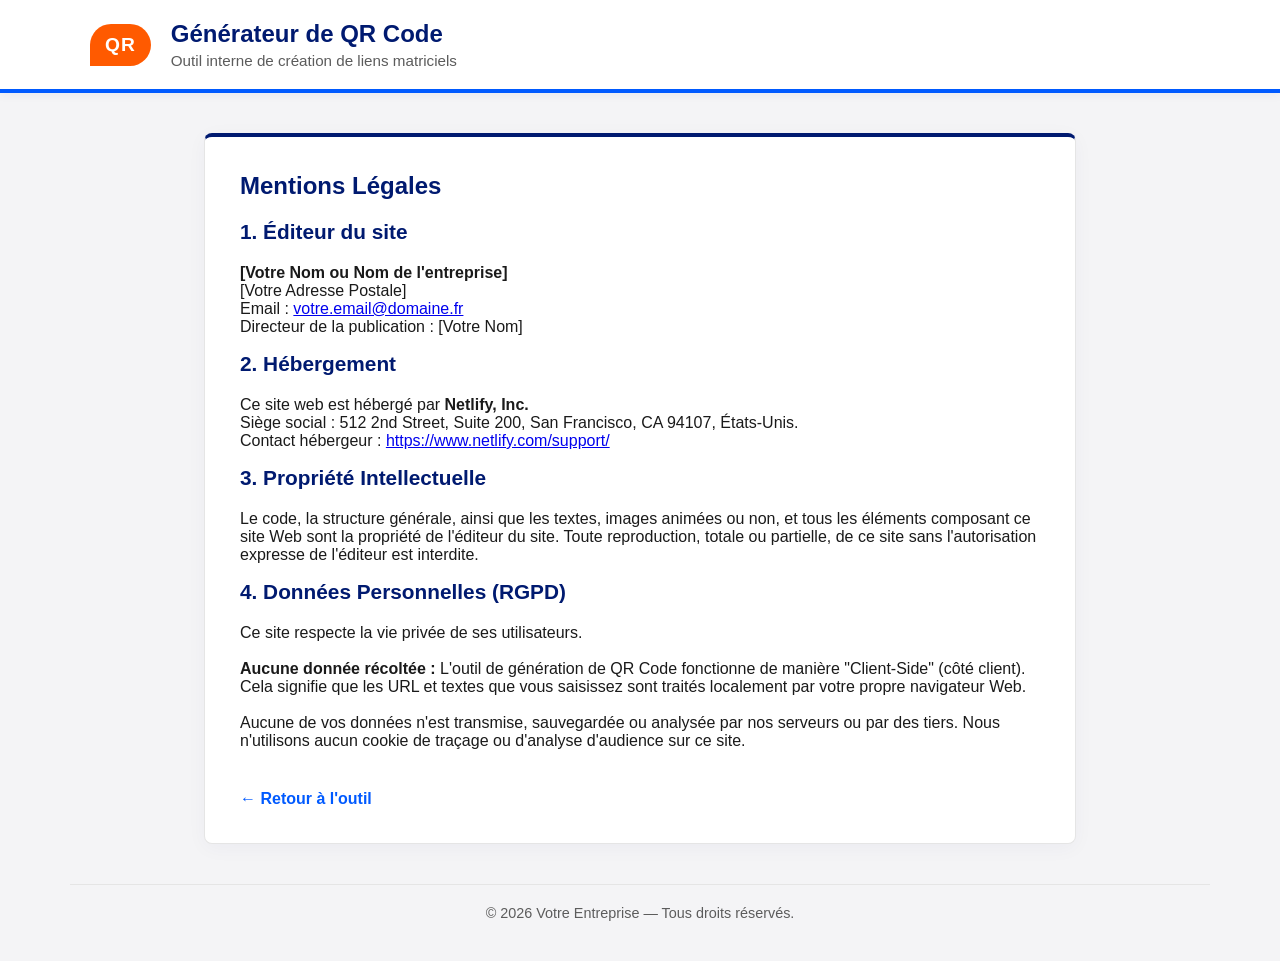
==== mentions-legales.html @ f22489a5 "Passage d'un single file à une architecture séparée" ====
<!DOCTYPE html>
<html lang="fr">
<head>
    <meta charset="UTF-8">
    <meta name="viewport" content="width=device-width, initial-scale=1.0">
    <title>Mentions Légales - Générateur QR Code</title>
    <link rel="stylesheet" href="css/style.css">
</head>
<body>

    <header class="site-header">
        <div class="header-content">
            <div class="fake-logo">QR</div>
            <div class="header-title">
                <h1>Générateur de QR Code</h1>
                <p>Outil interne de création de liens matriciels</p>
            </div>
        </div>
    </header>

    <div class="main-container" style="display: block;">
        <div class="config-panel" style="max-width: 800px; margin: 0 auto;">
            <h2 style="color: var(--corp-navy); margin-top: 0;">Mentions Légales</h2>
            
            <h3>1. Éditeur du site</h3>
            <p><strong>[Votre Nom ou Nom de l'entreprise]</strong><br>
            [Votre Adresse Postale]<br>
            Email : <a href="mailto:votre.email@domaine.fr">votre.email@domaine.fr</a><br>
            Directeur de la publication : [Votre Nom]</p>

            <h3>2. Hébergement</h3>
            <p>Ce site web est hébergé par <strong>Netlify, Inc.</strong><br>
            Siège social : 512 2nd Street, Suite 200, San Francisco, CA 94107, États-Unis.<br>
            Contact hébergeur : <a href="https://www.netlify.com/support/">https://www.netlify.com/support/</a></p>

            <h3>3. Propriété Intellectuelle</h3>
            <p>Le code, la structure générale, ainsi que les textes, images animées ou non, et tous les éléments composant ce site Web sont la propriété de l'éditeur du site. Toute reproduction, totale ou partielle, de ce site sans l'autorisation expresse de l'éditeur est interdite.</p>

            <h3>4. Données Personnelles (RGPD)</h3>
            <p>Ce site respecte la vie privée de ses utilisateurs.<br><br>
            <strong>Aucune donnée récoltée :</strong> L'outil de génération de QR Code fonctionne de manière "Client-Side" (côté client). Cela signifie que les URL et textes que vous saisissez sont traités localement par votre propre navigateur Web. <br><br>
            Aucune de vos données n'est transmise, sauvegardée ou analysée par nos serveurs ou par des tiers. Nous n'utilisons aucun cookie de traçage ou d'analyse d'audience sur ce site.</p>
            
            <div style="margin-top: 40px;">
                <a href="index.html" style="color: var(--corp-blue); text-decoration: none; font-weight: bold;">← Retour à l'outil</a>
            </div>
        </div>
    </div>

    <footer class="site-footer">
        <div>&copy; 2026 Votre Entreprise — Tous droits réservés.</div>
    </footer>

</body>
</html>
---- css/style.css ----
/* === PALETTE CORPORATE === */
:root {
    --bg-color: #F4F4F6;
    --panel-bg: #FFFFFF;
    --text-main: #1A1A1A;
    --text-muted: #5C5C5C;
    --border-color: #E5E5E5;
    
    --corp-navy: #001A70;
    --corp-blue: #005AFF;
    --corp-blue-hover: #0043CC;
    --corp-orange: #FF5A00;
}

body { 
    font-family: 'Arial', 'Helvetica Neue', sans-serif;
    background-color: var(--bg-color); color: var(--text-main); 
    margin: 0; padding: 0; -webkit-font-smoothing: antialiased;
}

/* --- HEADER CORPORATE --- */
.site-header {
    background-color: var(--panel-bg);
    border-bottom: 4px solid var(--corp-blue);
    padding: 20px 0;
    margin-bottom: 40px;
    box-shadow: 0 2px 10px rgba(0, 26, 112, 0.05);
}
.header-content {
    max-width: 1100px; margin: 0 auto; padding: 0 20px;
    display: flex; align-items: center; gap: 20px;
}
.fake-logo {
    background-color: var(--corp-orange); color: white;
    font-weight: 900; font-size: 1.2rem; padding: 10px 15px;
    border-radius: 50px 50px 50px 0; letter-spacing: 1px;
}
.header-title h1 { margin: 0; font-size: 1.5rem; color: var(--corp-navy); font-weight: 700; }
.header-title p { margin: 4px 0 0 0; color: var(--text-muted); font-size: 0.95rem; }

.main-container { display: flex; gap: 40px; max-width: 1100px; margin: 0 auto; padding: 0 20px; flex-wrap: wrap; align-items: flex-start; }

/* PANNEAU GAUCHE */
.config-panel { 
    background: var(--panel-bg); padding: 35px; border-radius: 8px; 
    box-shadow: 0 4px 20px rgba(0, 26, 112, 0.04); flex: 1; min-width: 350px; 
    border: 1px solid var(--border-color); border-top: 4px solid var(--corp-navy); 
}

.config-section { margin-bottom: 35px; }
.config-section:last-child { margin-bottom: 0; }
h3 { margin-top: 0; margin-bottom: 20px; color: var(--corp-navy); font-size: 1.3rem; font-weight: 700; }

label { display: block; margin-bottom: 8px; font-weight: 700; font-size: 0.95rem; color: var(--text-main); cursor: pointer; }

input[type="text"], input[type="url"], select { 
    width: 100%; padding: 14px 16px; border: 1px solid #B0B0B0; border-radius: 4px; 
    box-sizing: border-box; background: #FFFFFF; color: var(--text-main); 
    margin-bottom: 15px; font-size: 1rem; transition: border-color 0.2s, box-shadow 0.2s;
}
input[type="text"]:focus, input[type="url"]:focus, select:focus {
    outline: none; border-color: var(--corp-blue); box-shadow: 0 0 0 3px rgba(0, 90, 255, 0.15);
}

input[type="range"] { width: 100%; margin-bottom: 15px; cursor: pointer; }
.row { display: flex; gap: 20px; margin-bottom: 10px; }
.col { flex: 1; }

.color-picker-group { display: flex; align-items: center; gap: 15px; margin-bottom: 15px; flex-wrap: wrap;}
input[type="color"] { width: 44px; height: 44px; border: none; border-radius: 50%; cursor: pointer; padding: 0; background: none; flex-shrink: 0;}
input[type="color"]::-webkit-color-swatch-wrapper { padding: 0; }
input[type="color"]::-webkit-color-swatch { border: 1px solid #ccc; border-radius: 50%; }
input[type="color"]:disabled { opacity: 0.3; cursor: not-allowed; }

.palette { display: flex; gap: 10px; flex-wrap: wrap; align-items: center; border-left: 1px solid var(--border-color); padding-left: 15px;}
.color-dot { width: 28px; height: 28px; border-radius: 50%; cursor: pointer; border: 1px solid rgba(0,0,0,0.1); transition: transform 0.1s; }
.color-dot:hover { transform: scale(1.15); box-shadow: 0 2px 5px rgba(0,0,0,0.2);}

.checkbox-group { display: flex; align-items: center; gap: 10px; margin-bottom: 15px; cursor: pointer; font-weight: normal; }
.checkbox-group input { cursor: pointer; width: 18px; height: 18px; accent-color: var(--corp-blue);}

/* PANNEAU DROIT */
.preview-panel { 
    background: var(--panel-bg); padding: 35px; border-radius: 8px; 
    box-shadow: 0 4px 20px rgba(0, 26, 112, 0.04); flex: 1; min-width: 350px; 
    display: flex; flex-direction: column; align-items: center; position: sticky; 
    top: 20px; border: 1px solid var(--border-color); 
}

#final-canvas-container { 
    margin: 0 0 30px 0; padding: 20px; background-color: white; border-radius: 8px; 
    border: 1px solid var(--border-color); display: flex; justify-content: center;
    width: 100%; box-sizing: border-box; transition: background-color 0.3s ease;
}

.checkerboard {
    background-color: #fff !important;
    background-image:
      linear-gradient(45deg, #f0f0f0 25%, transparent 25%),
      linear-gradient(-45deg, #f0f0f0 25%, transparent 25%),
      linear-gradient(45deg, transparent 75%, #f0f0f0 75%),
      linear-gradient(-45deg, transparent 75%, #f0f0f0 75%) !important;
    background-size: 20px 20px !important; background-position: 0 0, 0 10px, 10px -10px, -10px 0px !important;
}

#final-canvas { max-width: 100%; height: auto; display: block; }
#raw-qr-container { display: none; }

/* BOUTONS */
.export-controls { width: 100%; }
.btn { 
    width: 100%; padding: 16px; border: none; border-radius: 4px; cursor: pointer; 
    font-weight: 700; font-size: 1rem; text-align: center; margin-bottom: 12px; 
    transition: all 0.2s ease; color: white; 
}
.btn:active:not(:disabled) { transform: scale(0.98); }
.btn:disabled { opacity: 0.7; cursor: not-allowed; }

.btn-primary { background-color: var(--corp-blue); } 
.btn-primary:hover:not(:disabled) { background-color: var(--corp-blue-hover); box-shadow: 0 4px 12px rgba(0, 90, 255, 0.2); }

.btn-secondary { background-color: white; color: var(--corp-blue); border: 2px solid var(--corp-blue); padding: 14px; } 
.btn-secondary:hover:not(:disabled) { background-color: #F0F5FF; }

.btn-text { background: none; color: var(--text-muted); padding: 8px; font-weight: normal; border: 1px solid var(--border-color); border-radius: 4px; cursor: pointer; font-size: 0.9rem;}
.btn-text:hover { background: var(--bg-color); color: var(--text-main); }

input[type="file"] { font-size: 0.9rem; color: var(--text-muted); margin-bottom: 10px; cursor: pointer;}
input[type="file"]::file-selector-button {
    padding: 8px 16px; border-radius: 4px; border: 1px solid var(--border-color);
    background-color: #fff; color: var(--text-main); cursor: pointer; font-weight: bold; margin-right: 10px; transition: background 0.2s;
}
input[type="file"]::file-selector-button:hover { background-color: var(--bg-color); }

/* FOOTER */
.site-footer {
    max-width: 1100px; margin: 40px auto 0 auto; padding: 20px;
    border-top: 1px solid var(--border-color); text-align: center;
    font-size: 0.9rem; color: var(--text-muted); padding-bottom: 40px;
}
.site-footer a { color: var(--corp-blue); text-decoration: none; margin: 0 10px; }
.site-footer a:hover { text-decoration: underline; }
.privacy-badge {
    display: inline-flex; align-items: center; gap: 8px;
    background: #EAF2FF; color: var(--corp-navy);
    padding: 8px 16px; border-radius: 50px; font-weight: 600; font-size: 0.85rem; margin-bottom: 15px;
}
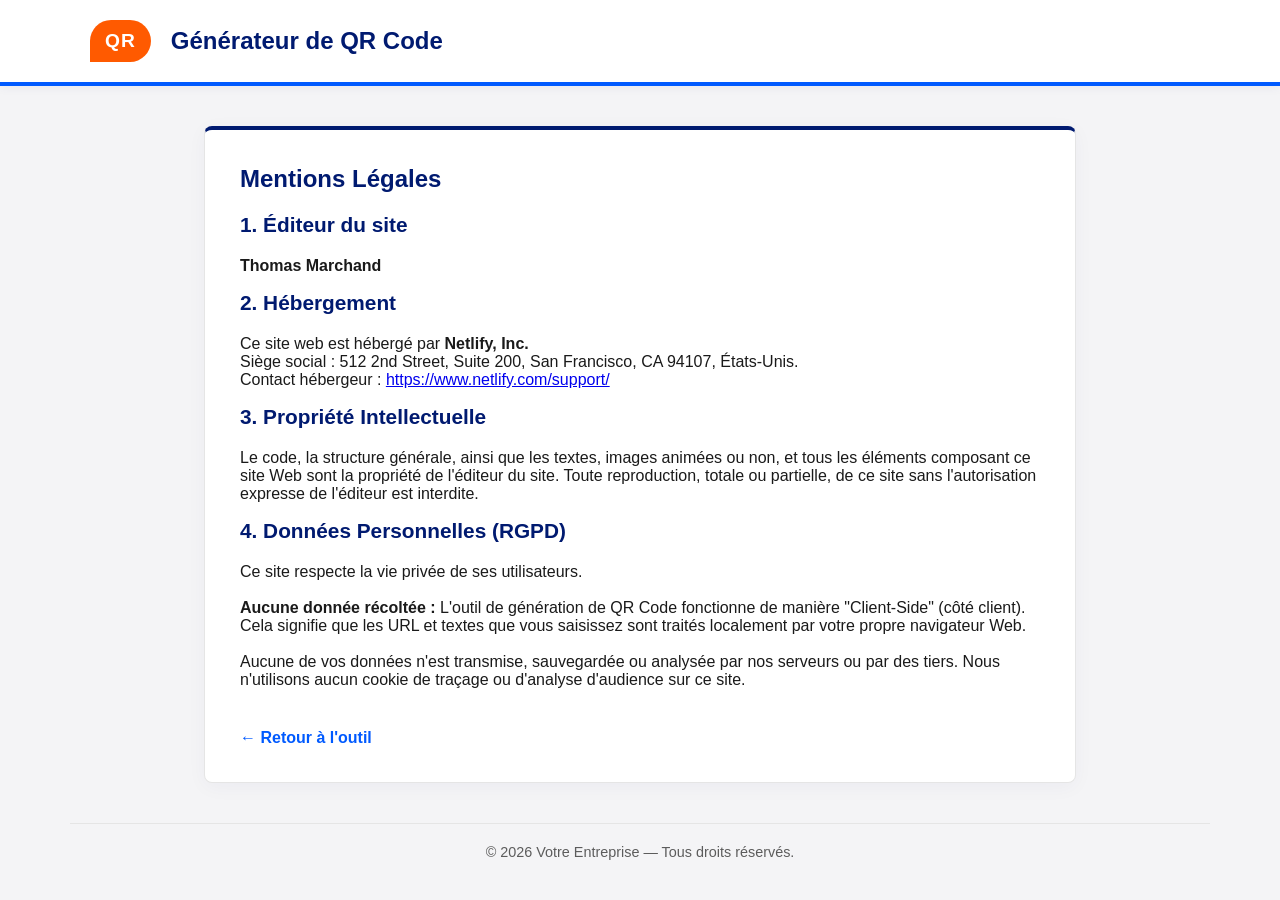
==== commit 1c86a659: "ajouts infos mentions légales, suppression de la description dans le header, mise à jour du copyrigh" ====
--- a/mentions-legales.html
+++ b/mentions-legales.html
@@ -13,7 +13,6 @@
             <div class="fake-logo">QR</div>
             <div class="header-title">
                 <h1>Générateur de QR Code</h1>
-                <p>Outil interne de création de liens matriciels</p>
             </div>
         </div>
     </header>
@@ -23,10 +22,7 @@
             <h2 style="color: var(--corp-navy); margin-top: 0;">Mentions Légales</h2>
             
             <h3>1. Éditeur du site</h3>
-            <p><strong>[Votre Nom ou Nom de l'entreprise]</strong><br>
-            [Votre Adresse Postale]<br>
-            Email : <a href="mailto:votre.email@domaine.fr">votre.email@domaine.fr</a><br>
-            Directeur de la publication : [Votre Nom]</p>
+            <p><strong>Thomas Marchand</strong><br>
 
             <h3>2. Hébergement</h3>
             <p>Ce site web est hébergé par <strong>Netlify, Inc.</strong><br>
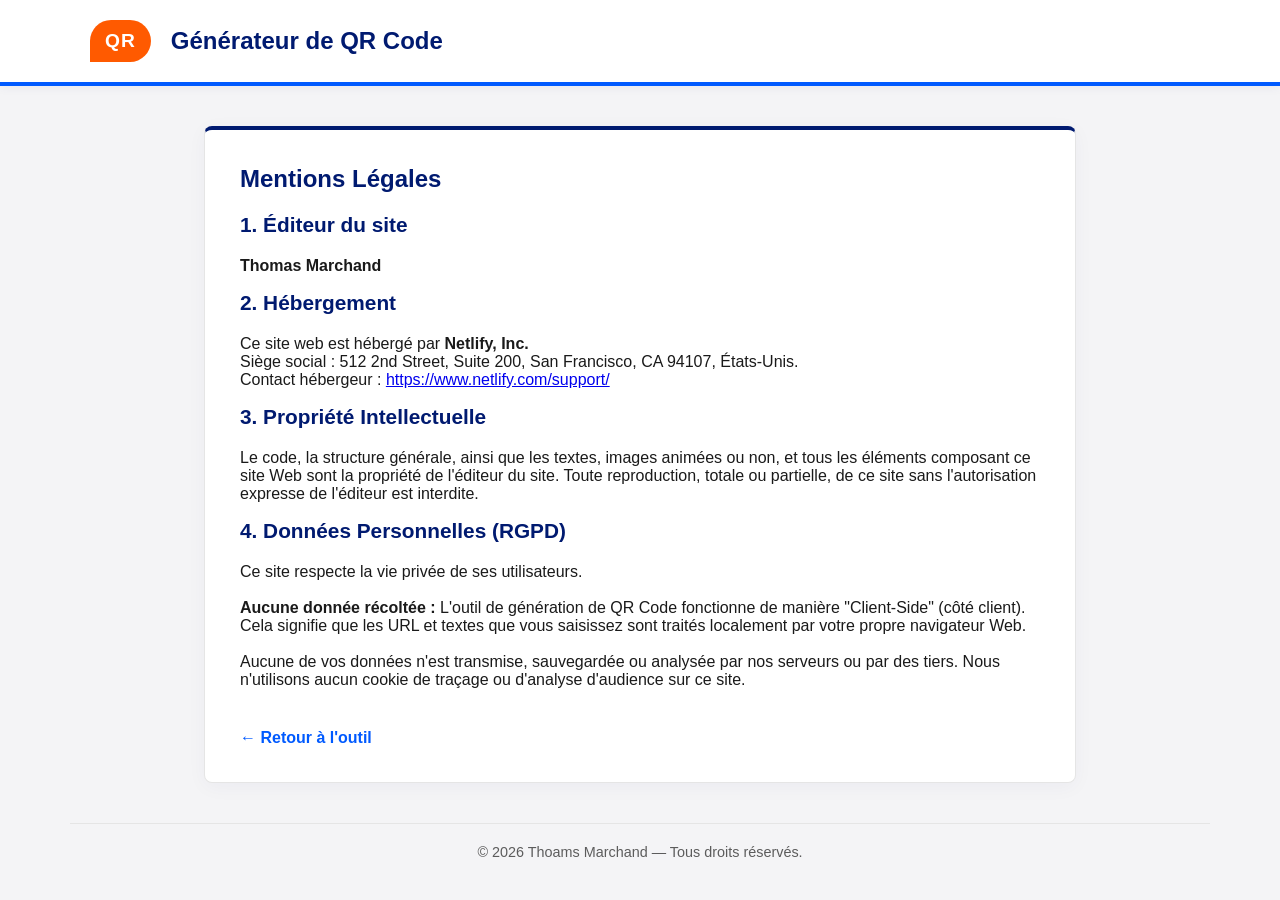
==== commit 2012fb79: "changement nom" ====
--- a/mentions-legales.html
+++ b/mentions-legales.html
@@ -44,7 +44,7 @@
     </div>
 
     <footer class="site-footer">
-        <div>&copy; 2026 Votre Entreprise — Tous droits réservés.</div>
+        <div>&copy; 2026 Thoams Marchand — Tous droits réservés.</div>
     </footer>
 
 </body>
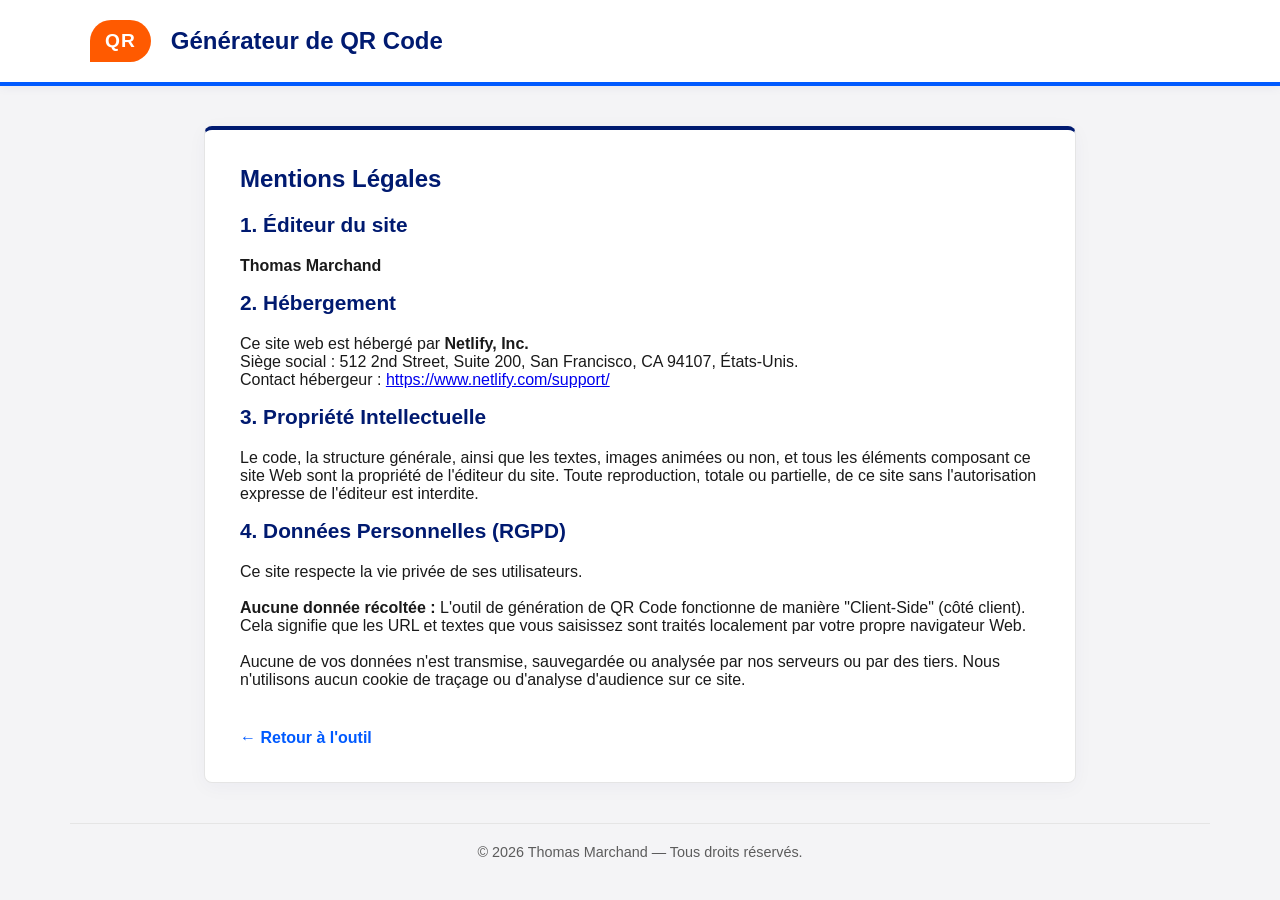
==== commit 27887332: "changement nom / suppr contact" ====
--- a/mentions-legales.html
+++ b/mentions-legales.html
@@ -44,7 +44,7 @@
     </div>
 
     <footer class="site-footer">
-        <div>&copy; 2026 Thoams Marchand — Tous droits réservés.</div>
+        <div>&copy; 2026 Thomas Marchand — Tous droits réservés.</div>
     </footer>
 
 </body>
